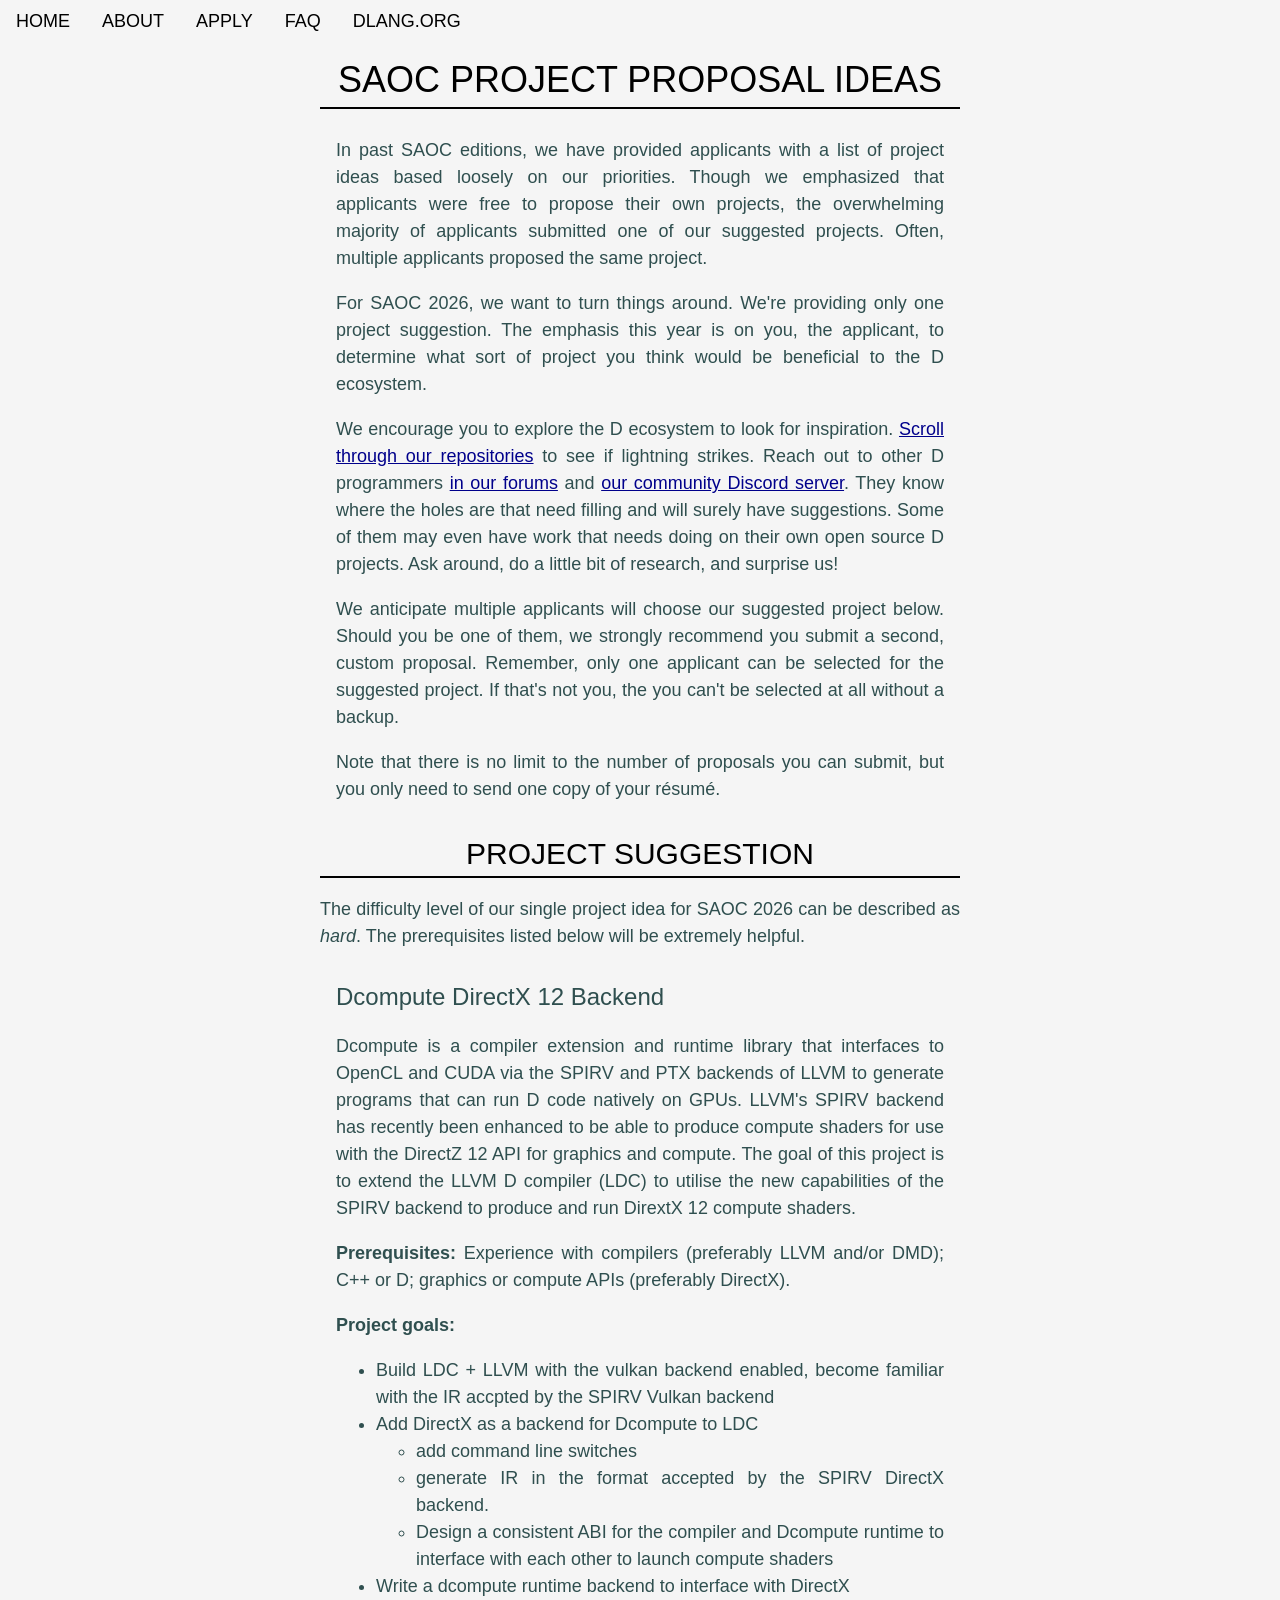
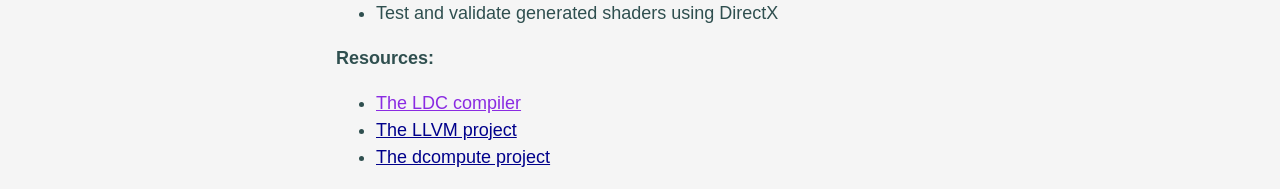
==== projects.html @ 36d1fcd1 "Time for SAOC 2026" ====
<!doctype html>
<html lang="en">
<head>
    <meta charset="UTF-8">
    <meta name="viewport" content="width=device-width, intial-scale=1">
    <meta property="og:title" content="Symmetry Autumn of Code">
    <meta property="og:description"
        content="Symmetry Autumn of Code is an annual programming event sponsored by Symmetry Investments and organized by the D Language Foundation to enhance the D language ecosystem.">
    <meta property="og:url" content="https://saoc.io/">
    <meta property="og:type" content="website">
    <!--TODO: og:image stuff-->
    <link href="./includes/w3.css" rel="stylesheet" type="text/css">
    <style>
        body {
            font-family: "Segoe UI",SegoeUI,"Helvetica Neue",Helvetica,Arial,sans-serif;
            font-weight: 400;
            font-size: larger;
            text-rendering: optimizeLegibility;
            background-color: whitesmoke;
            color: darkslategray;
        }
        h1, h2 {
            text-transform: uppercase;
            text-align: center;
            color: #000;
            border-bottom: solid black 2px;
        }
        a {
            color: darkblue;
        }
        a:visited {
            color: blueviolet;
        }
        a:visited:hover, a:hover {
            color: orangered;
        }
        b {
            text-decoration: underline;
        }
        .pheader {
            font-weight: bold;
            padding: 10px;
            border-bottom: solid lightgray 2px;
        }
        #menu a, #menu a:visited, #menu a:visited:hover, #menu a:hover {
        color: #000;
        }

        @media screen and (min-width: 600px) {
            header {
                text-align: left;
            }
        }
        @media screen and (min-width: 1080px) {
            main {
                margin-left: 25%;
                margin-right: 25%;
            }
        }
    </style>
</head>

<body class="w3-justify">
    <nav id="menu">
        <div class="w3-bar">
            <a href="./index.html" class="w3-bar-item w3-btn w3-block">HOME</a>
            <a href="#details" class="w3-bar-item w3-btn w3-block w3-hide-small w3-hide-medium">ABOUT</a>
            <a href="#participants" class="w3-bar-item w3-btn w3-block w3-hide-small w3-hide-medium">APPLY</a>
            <a href="#faq" class="w3-bar-item w3-btn w3-block w3-hide-small w3-hide-medium">FAQ</a>
            <a href="https://dlang.org/" class="w3-bar-item w3-btn w3-block w3-hide-small w3-hide-medium">DLANG.ORG</a>
            <a href="javascript:void(0)" class="w3-bar-item w3-btn w3-right w3-hide-large" onclick="hamburger()">&#9776;</a>
        </div>
        <div id="small-menu" class="w3-bar-block w3-hide w3-hide-large">
            <a href="#details" class="w3-bar-item w3-btn w3-block">ABOUT</a>
            <a href="#participants" class="w3-bar-item w3-btn w3-block">APPLY</a>
            <a href="#faq" class="w3-bar-item w3-btn w3-block">FAQ</a>
            <a href="https://dlang.org/" class="w3-bar-item w3-btn w3-block">DLANG.ORG</a>
        </div>
    </nav>
    <main role="main">
        <header>
            <h1>SAOC Project Proposal Ideas</h1>
        </header>
        <section>
            <article id="projects">
                <div class="w3-container">
                    <p>
                        In past SAOC editions, we have provided applicants with a list of project ideas based loosely on our
                        priorities. Though we emphasized that applicants were free to propose their own projects, the overwhelming
                        majority of applicants submitted one of our suggested projects. Often, multiple applicants proposed the
                        same project.
                    </p>
                    <p>
                        For SAOC 2026, we want to turn things around. We're providing only one project suggestion. The emphasis
                        this year is on you, the applicant, to determine what sort of project you think would be beneficial to
                        the D ecosystem.
                    </p>
                    <p>
                        We encourage you to explore the D ecosystem to look for inspiration.
                        <a href="https://github.com/orgs/dlang/repositories">Scroll through our repositories</a> to see if lightning strikes.
                        Reach out to other D programmers <a href="https://forum.dlang.org/">in our forums</a> and
                        <a href="https://discord.gg/bMZk9Q4">our community Discord server</a>. They know where the holes are that need filling
                        and will surely have suggestions. Some of them may even have work that needs doing on their own open source D projects.
                        Ask around, do a little bit of research, and surprise us!
                    </p>
                    <p>
                        We anticipate multiple applicants will choose our suggested project below. Should you be one of them, we
                        strongly recommend you submit a second, custom proposal. Remember, only one applicant can be selected for
                        the suggested project. If that's not you, the you can't be selected at all without a backup.
                    </p>
                    <p>
                        Note that there is no limit to the number of proposals you can submit, but you only need to send
                        one copy of your résumé.
                    </p>
                </div>
            </article>
        </section>

        <section>
            <article id="projects">
                <h2>Project Suggestion</h2>
                <p>
                    The difficulty level of our single project idea for SAOC 2026 can be described as <i>hard</i>.
                    The prerequisites listed below will be extremely helpful.
                </p>
                <div class="w3-container">
                    <h3>Dcompute DirectX 12 Backend</h3>
                    <p>
                        Dcompute is a compiler extension and runtime library that interfaces to OpenCL and CUDA via
                        the SPIRV and PTX backends of LLVM to generate programs that can run D code natively on GPUs.
                        LLVM's SPIRV backend has recently been enhanced to be able to produce compute shaders for use
                        with the DirectZ 12 API for graphics and compute. The goal of this project is to extend the
                        LLVM D compiler (LDC) to utilise the new capabilities of the SPIRV backend to produce and run
                        DirextX 12 compute shaders.
                    </p>
                    <p>
                        <strong>Prerequisites: </strong>Experience with compilers (preferably LLVM and/or DMD); C++ or D;
                        graphics or compute APIs (preferably DirectX).
                    </p>
                    <p><strong>Project goals:</strong></p>
                    <ul>
                        <li>Build LDC + LLVM with the vulkan backend enabled, become familiar with the IR accpted by
                            the SPIRV Vulkan backend</li>
                        <li>Add DirectX as a backend for Dcompute to LDC
                            <ul>
                                <li>add command line switches</li>
                                <li>generate IR in the format accepted by the SPIRV DirectX backend.</li>
                                <li>Design a consistent ABI for the compiler and Dcompute runtime to interface with each
                                    other to launch compute shaders</li>
                            </ul>
                        </li>
                        <li>Write a dcompute runtime backend to interface with DirectX</li>
                        <li>Test and validate generated shaders using DirectX</li>
                    </ul>
                    <p>
                        <strong>Resources:</strong>
                        <ul>
                            <li><a href="">The LDC compiler</a></li>
                            <li><a href="https://github.com/llvm/llvm-project/">The LLVM project</a></li>
                            <li><a href="https://github.com/libmir/dcompute/">The dcompute project</a></li>
                        </ul>
                    </p>
                </div>
            </article>
        </section>
    </main>
</body>

<script>
    function hamburger() {
        var x = document.getElementById("small-menu");
        if (x.className.indexOf("w3-show") == -1) {
            x.className += " w3-show";
        } else {
            x.className = x.className.replace(" w3-show", "");
        }
    }
</script>
</html>
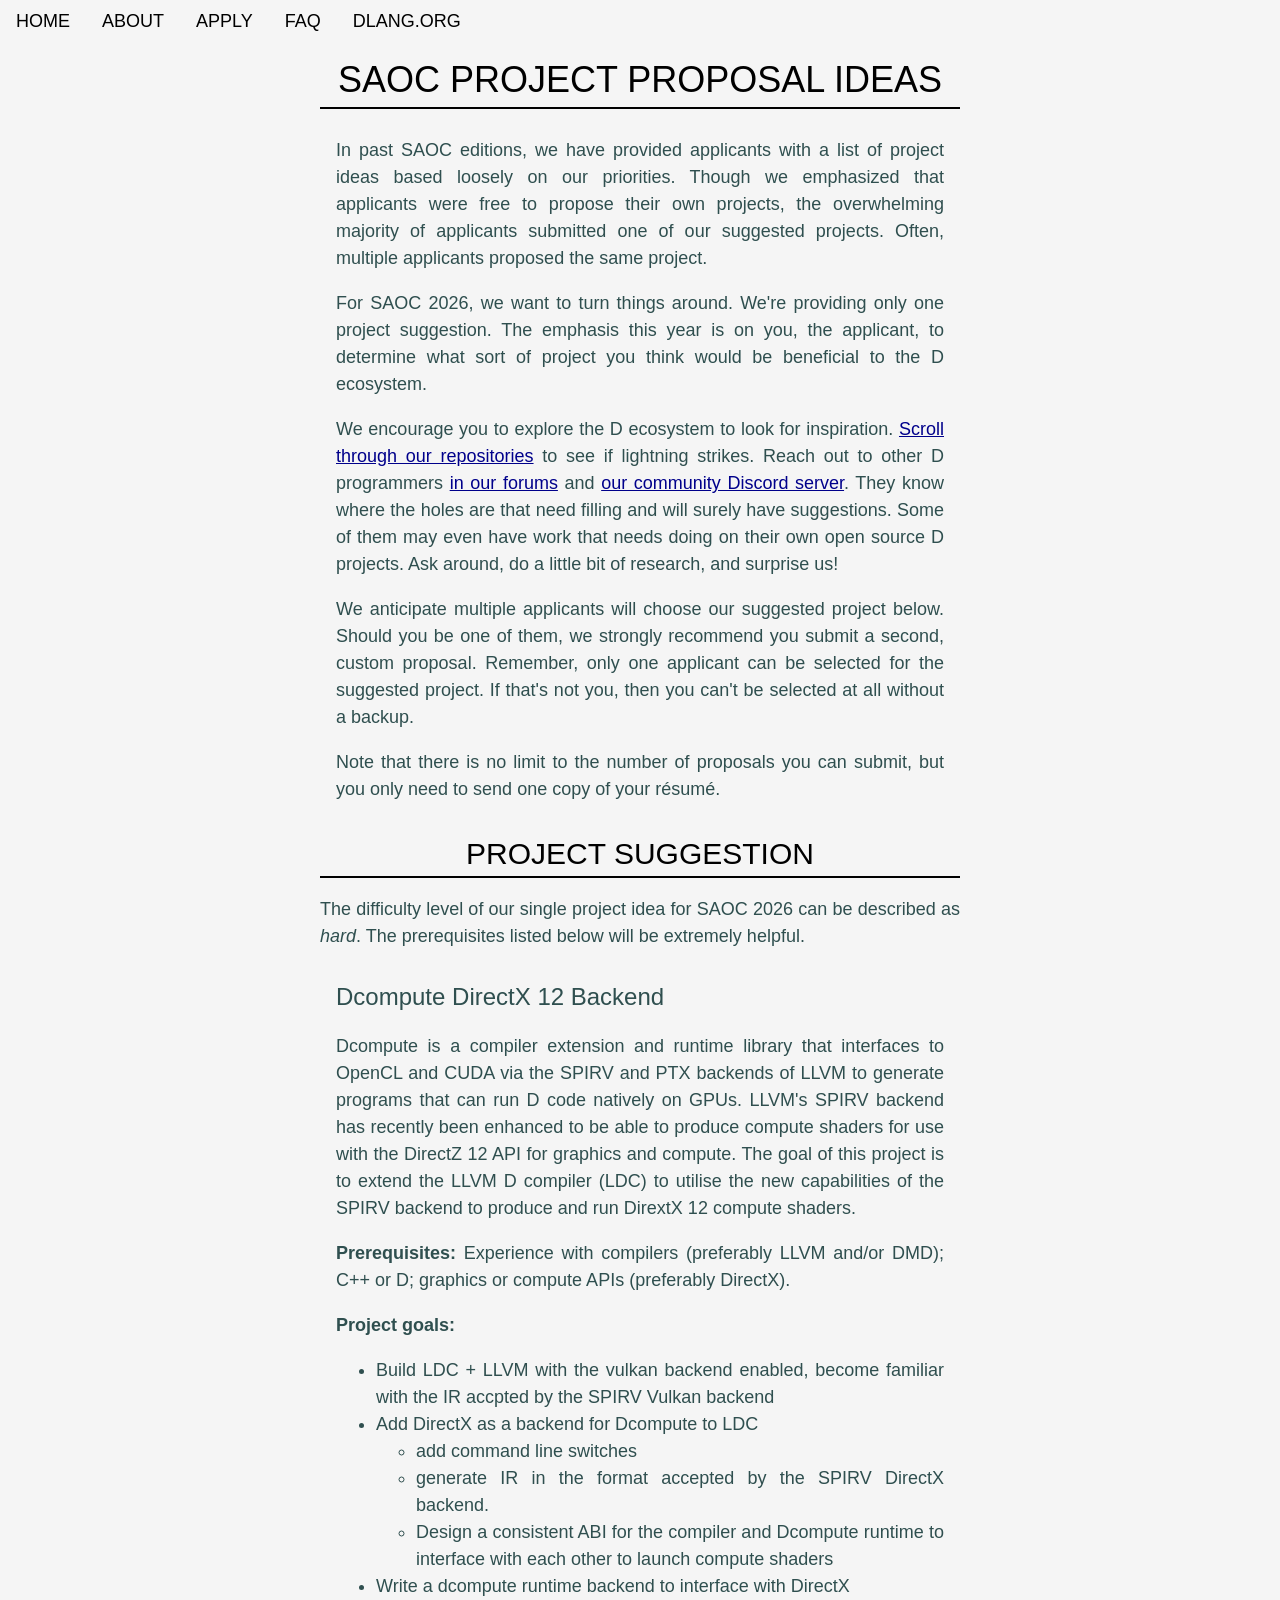
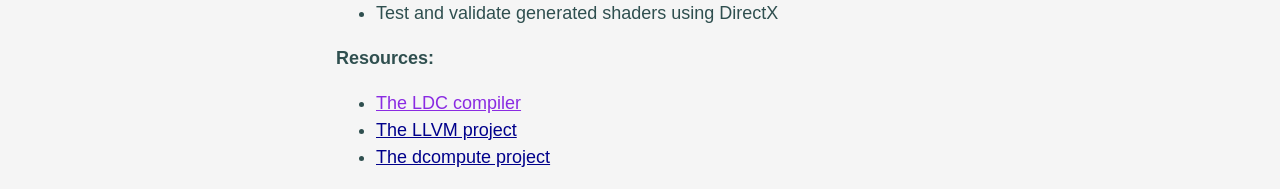
==== commit 66278e05: "Fix typo on projects page" ====
--- a/projects.html
+++ b/projects.html
@@ -106,7 +106,7 @@
                     <p>
                         We anticipate multiple applicants will choose our suggested project below. Should you be one of them, we
                         strongly recommend you submit a second, custom proposal. Remember, only one applicant can be selected for
-                        the suggested project. If that's not you, the you can't be selected at all without a backup.
+                        the suggested project. If that's not you, then you can't be selected at all without a backup.
                     </p>
                     <p>
                         Note that there is no limit to the number of proposals you can submit, but you only need to send
